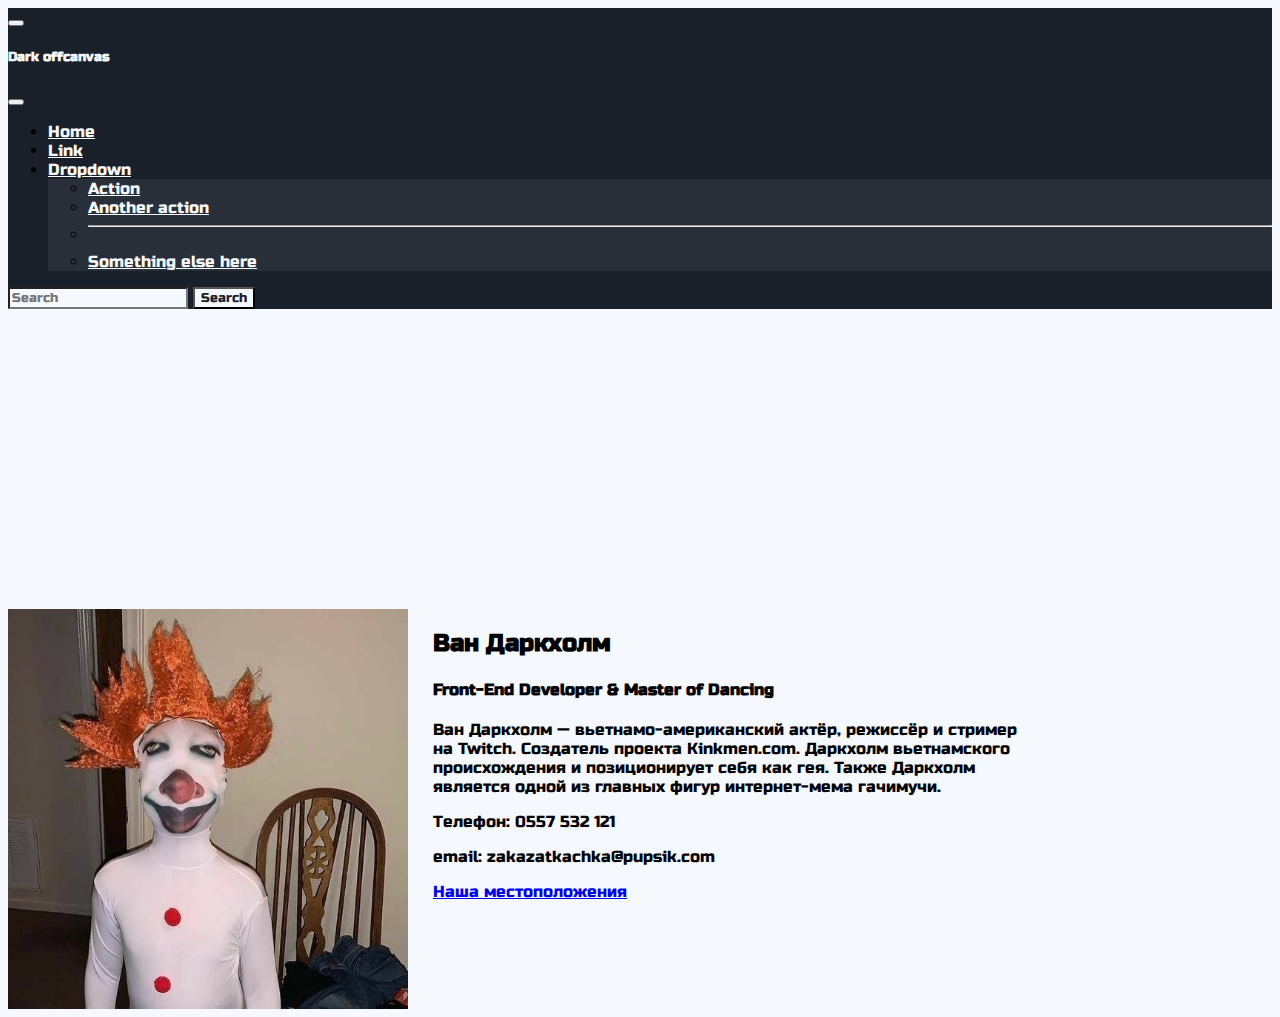
==== index.html @ 1dc6ce71 "first commit" ====
<!DOCTYPE html>
<html lang="en">
  <head>
    <meta charset="utf-8" />
    <meta name="viewport" content="width=device-width, initial-scale=1" />
    <title>Bootstrap demo</title>
    <link
      href="https://cdn.jsdelivr.net/npm/bootstrap@5.2.0/dist/css/bootstrap.min.css"
      rel="stylesheet"
      integrity="sha384-gH2yIJqKdNHPEq0n4Mqa/HGKIhSkIHeL5AyhkYV8i59U5AR6csBvApHHNl/vI1Bx"
      crossorigin="anonymous"
    />
    <link rel="preconnect" href="https://fonts.googleapis.com" />
    <link rel="preconnect" href="https://fonts.gstatic.com" crossorigin />
    <link
      href="https://fonts.googleapis.com/css2?family=Kanit:wght@600&display=swap"
      rel="stylesheet"
    />
    <link rel="preconnect" href="https://fonts.googleapis.com" />
    <link rel="preconnect" href="https://fonts.gstatic.com" crossorigin />
    <link
      href="https://fonts.googleapis.com/css2?family=Russo+One&display=swap"
      rel="stylesheet"
    />
    <link rel="stylesheet" href="./css/main.css" />
  </head>
  <body>
    <!-- navbar start -->
    <!-- Bootsrap start -->
    <div>
      <nav
        class="navbar navbar-dark fixed-top"
        style="background-color: #1a202a"
      >
        <div class="container-fluid">
          <a href="#"> </a>
          <button
            class="navbar-toggler"
            type="button"
            data-bs-toggle="offcanvas"
            data-bs-target="#offcanvasDarkNavbar"
            aria-controls="offcanvasDarkNavbar"
          >
            <span class="navbar-toggler-icon"></span>
          </button>
          <div
            class="offcanvas offcanvas-end"
            style="background-color: #1a202a"
            tabindex="-1"
            id="offcanvasDarkNavbar"
            aria-labelledby="offcanvasDarkNavbarLabel"
          >
            <div class="offcanvas-header">
              <h5
                class="offcanvas-title"
                id="offcanvasDarkNavbarLabel"
                style="color: #f5f8fd"
              >
                Dark offcanvas
              </h5>
              <button
                type="button"
                class="btn-close btn-close-white"
                data-bs-dismiss="offcanvas"
                aria-label="Close"
              ></button>
            </div>
            <div class="offcanvas-body">
              <ul class="navbar-nav justify-content-end flex-grow-1 pe-3">
                <li class="nav-item">
                  <a
                    class="nav-link active"
                    aria-current="page"
                    href="#"
                    style="color: #f5f8fd"
                    >Home</a
                  >
                </li>
                <li class="nav-item">
                  <a class="nav-link" href="#" style="color: #f5f8fd">Link</a>
                </li>
                <li class="nav-item dropdown">
                  <a
                    class="nav-link dropdown-toggle"
                    href="#"
                    role="button"
                    data-bs-toggle="dropdown"
                    aria-expanded="false"
                    style="color: #f5f8fd"
                  >
                    Dropdown
                  </a>
                  <ul class="dropdown-menu" style="background-color: #282f38">
                    <li>
                      <a class="dropdown-item" href="#" style="color: #f5f8fd"
                        >Action</a
                      >
                    </li>
                    <li>
                      <a class="dropdown-item" href="#" style="color: #f5f8fd"
                        >Another action</a
                      >
                    </li>
                    <li>
                      <hr class="dropdown-divider" />
                    </li>
                    <li>
                      <a class="dropdown-item" href="#" style="color: #f5f8fd"
                        >Something else here</a
                      >
                    </li>
                  </ul>
                </li>
              </ul>
              <form class="d-flex" role="search">
                <input
                  class="form-control me-2"
                  type="search"
                  placeholder="Search"
                  aria-label="Search"
                  style="background-color: #f5f8fd; color: #1a202a"
                />
                <button
                  class="btn btn-outline-light"
                  type="submit"
                  style="background-color: #f5f8fd; color: #1a202a"
                >
                  Search
                </button>
              </form>
            </div>
          </div>
        </div>
      </nav>
    </div>
    <!-- bootstrap end -->
    <!-- navbar end -->

    <!-- content start -->
    <!-- About me start -->
    <div class="container about__block-shadow">
      <div class="block__shadow-content shadow p-3 mb-5 bg-body rounded">
        <img
          id="shadow__content-img"
          src="./img/photo1659708751.jpeg"
          alt=""
          width="400vw"
        />
        <div class="shadow__content-element">
          <h2 class="content__element-text">Ван Даркхолм</h2>
          <h4 class="content__element-text">
            Front-End Developer & Master of Dancing
          </h4>
          <p class="content__element-text">
            Ван Даркхолм — вьетнамо-американский актёр, режиссёр и стример на
            Twitch. Создатель проекта Kinkmen.com. Даркхолм вьетнамского
            происхождения и позиционирует себя как гея. Также Даркхолм является
            одной из главных фигур интернет-мема гачимучи.
          </p>
          <p class="content__element-text">Телефон: 0557 532 121</p>
          <p class="content__element-text">email: zakazatkachka@pupsik.com</p>
          <a
            href="https://i.pinimg.com/originals/45/49/8d/45498d0c94602e5474f70105b670c310.jpg"
            class="content__element-text"
            target="_blank"
            >Наша местоположения</a
          >
          <!-- <p class="content__element-text">
            Приезжают две чукчи в Америку. Идут по улице и видят пожар в школе,
            один другому говорит: - Давай спасем детей! Ты представь - нас
            покажут по телику! Один поднимается на второй этаж, кидает детей
            вниз, а другой ловит. Первого, второго ловит, а третьего не ловит,
            друг в шоке: - Почему не ловишь!? - А нафига ты сгоревших кидаешь?
          </p> -->
          <a href="#"></a>
        </div>
      </div>
    </div>
    <!-- Abot me end -->
    <!-- content end -->
    <script
      src="https://cdn.jsdelivr.net/npm/bootstrap@5.2.0/dist/js/bootstrap.bundle.min.js"
      integrity="sha384-A3rJD856KowSb7dwlZdYEkO39Gagi7vIsF0jrRAoQmDKKtQBHUuLZ9AsSv4jD4Xa"
      crossorigin="anonymous"
    ></script>
  </body>
</html>
---- css/main.css ----
* {
  font-family: "Kanit", sans-serif;
  font-family: "Russo One", sans-serif;
}

body {
  background-color: #f5f8fd;
}

.about__block-shadow {
  width: 80vw;
  margin-top: 300px;
  display: flex;
}

.block__shadow-content {
  display: flex;
  flex-direction: row;
  justify-content: space-between;
}

.content__element-text {
  margin-left: 25px;
}
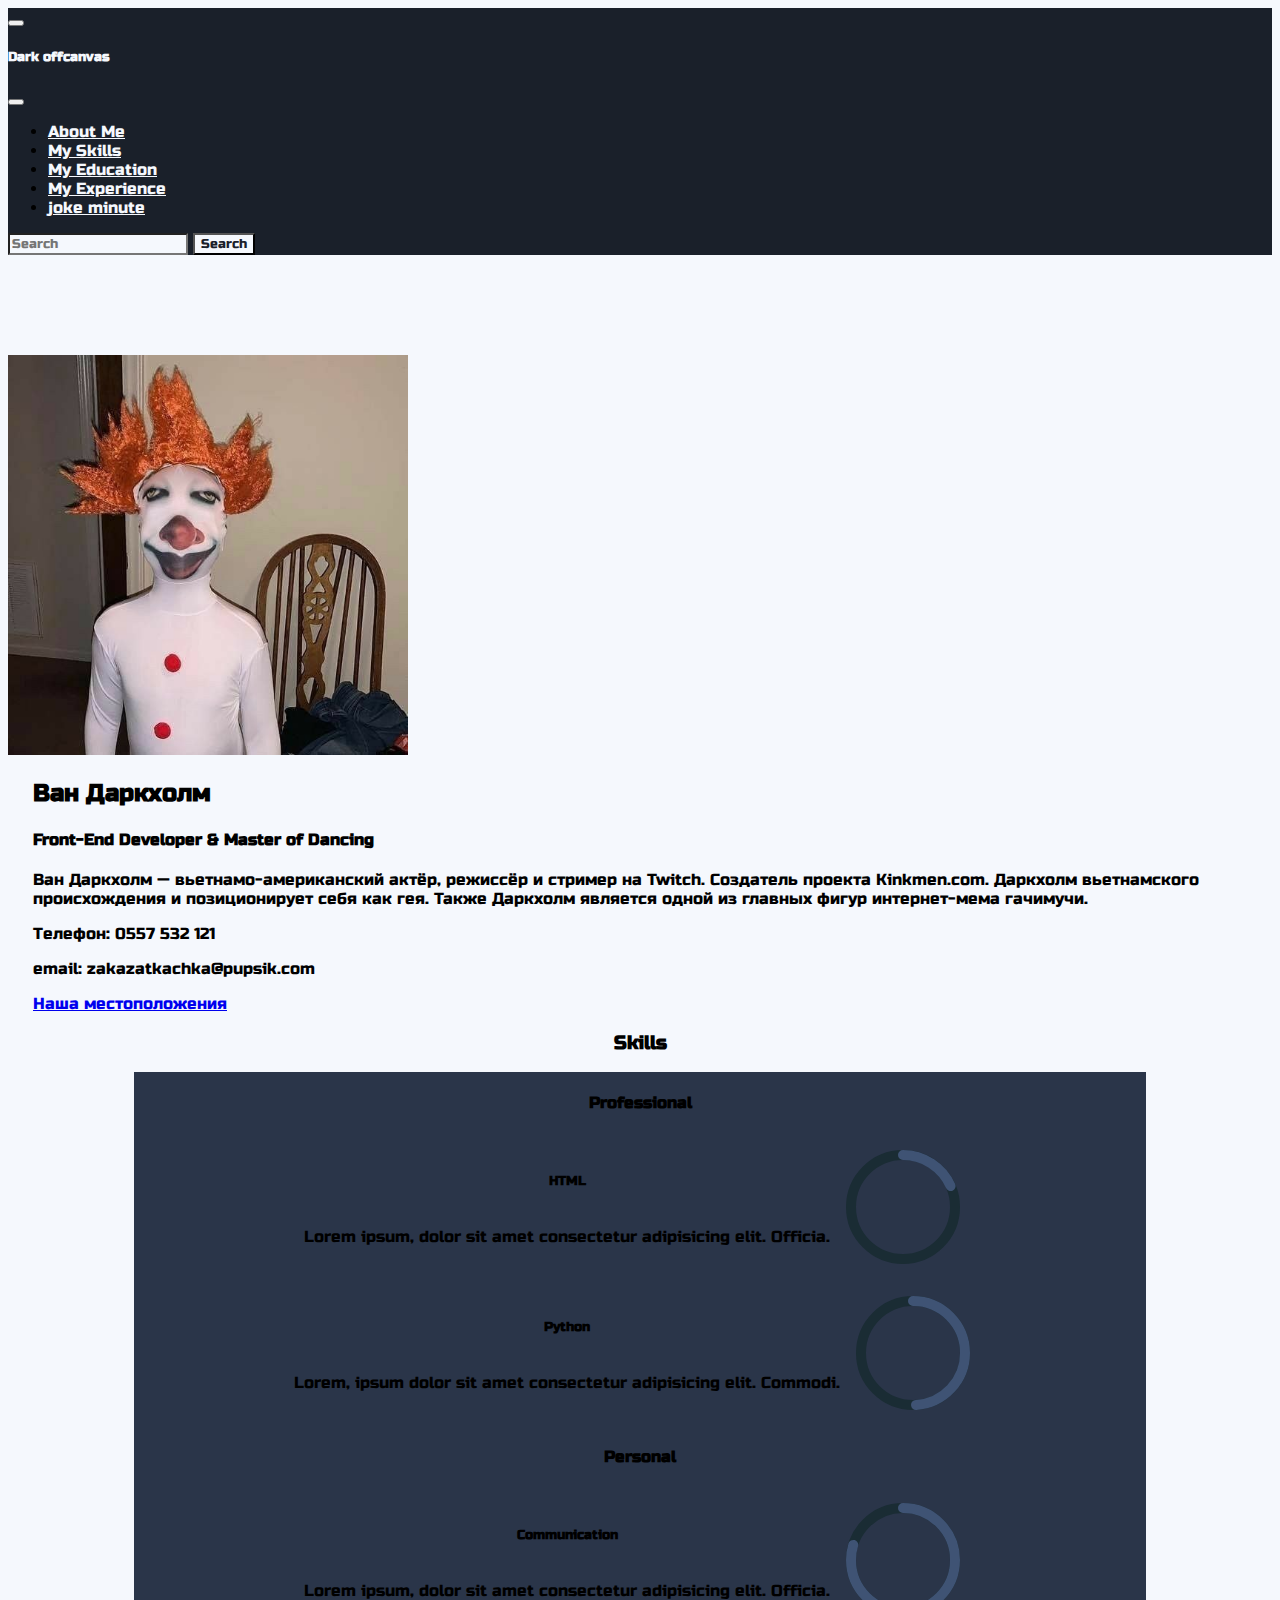
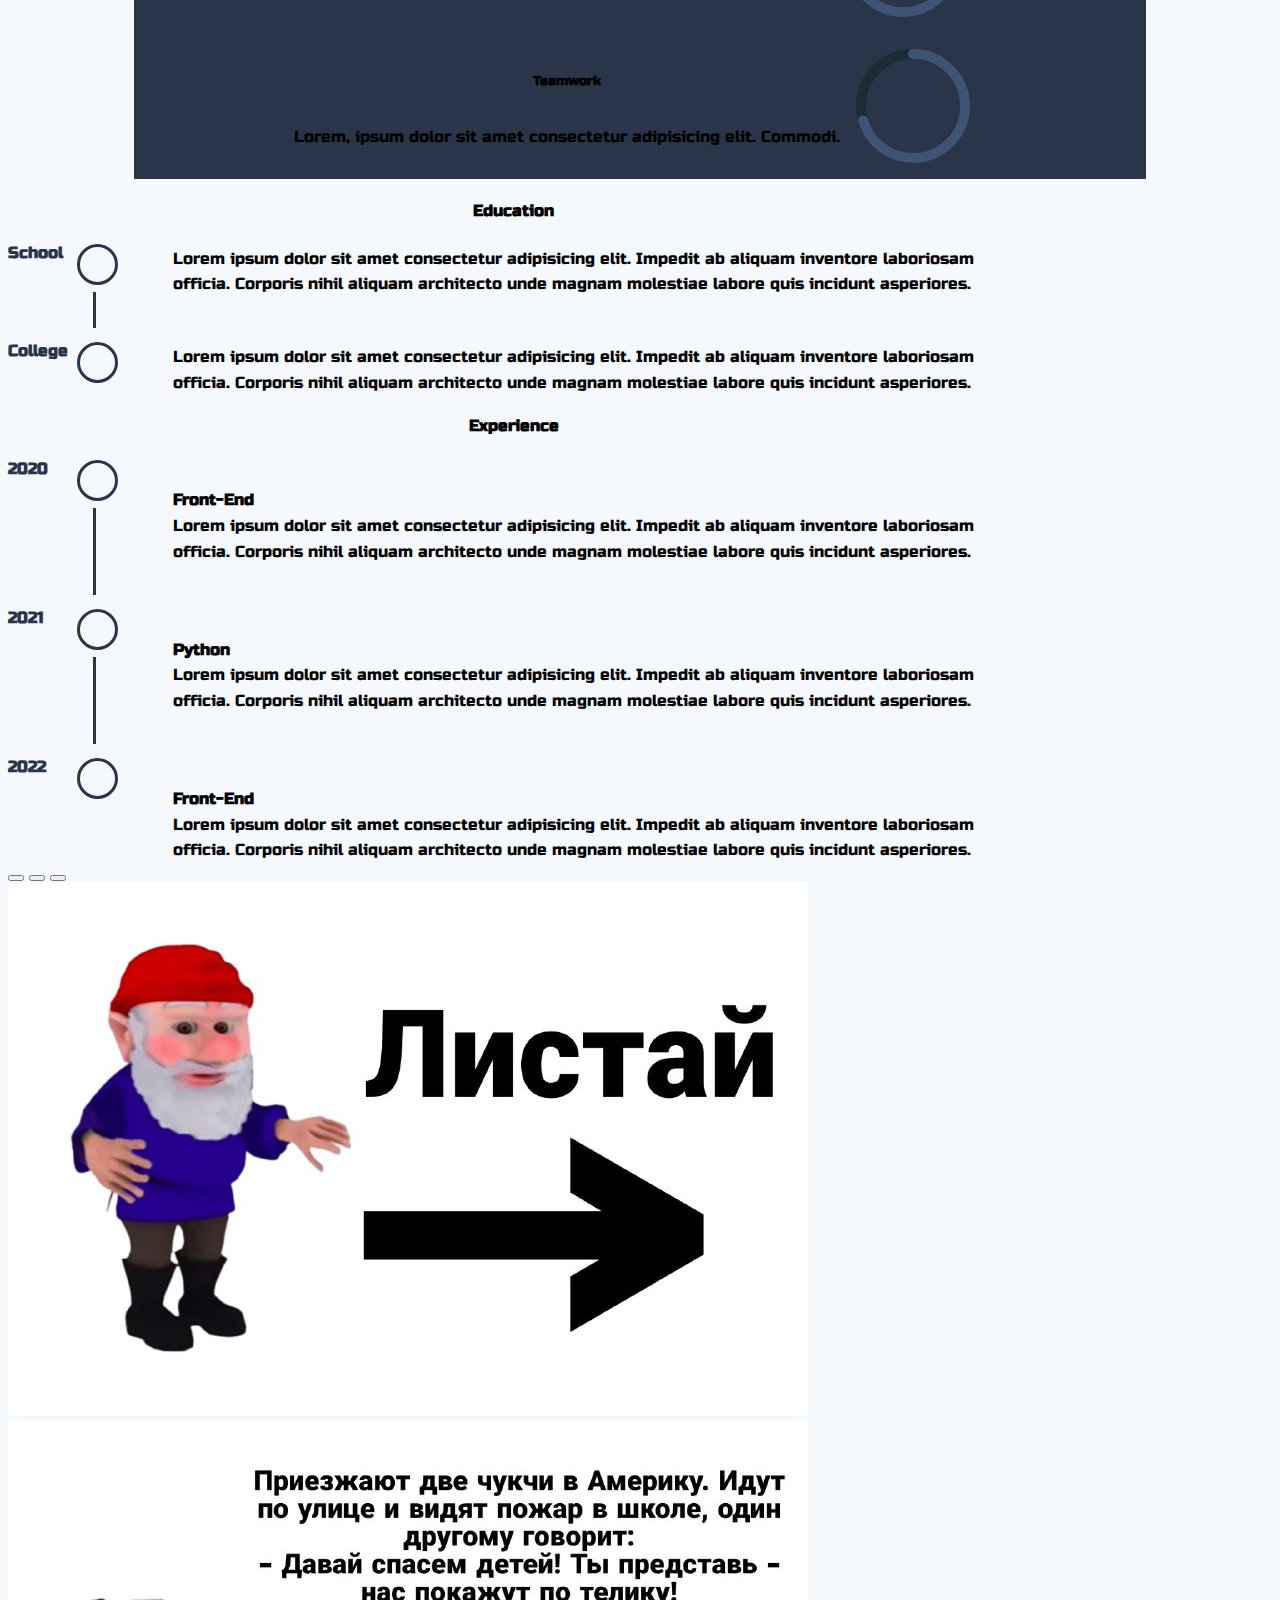
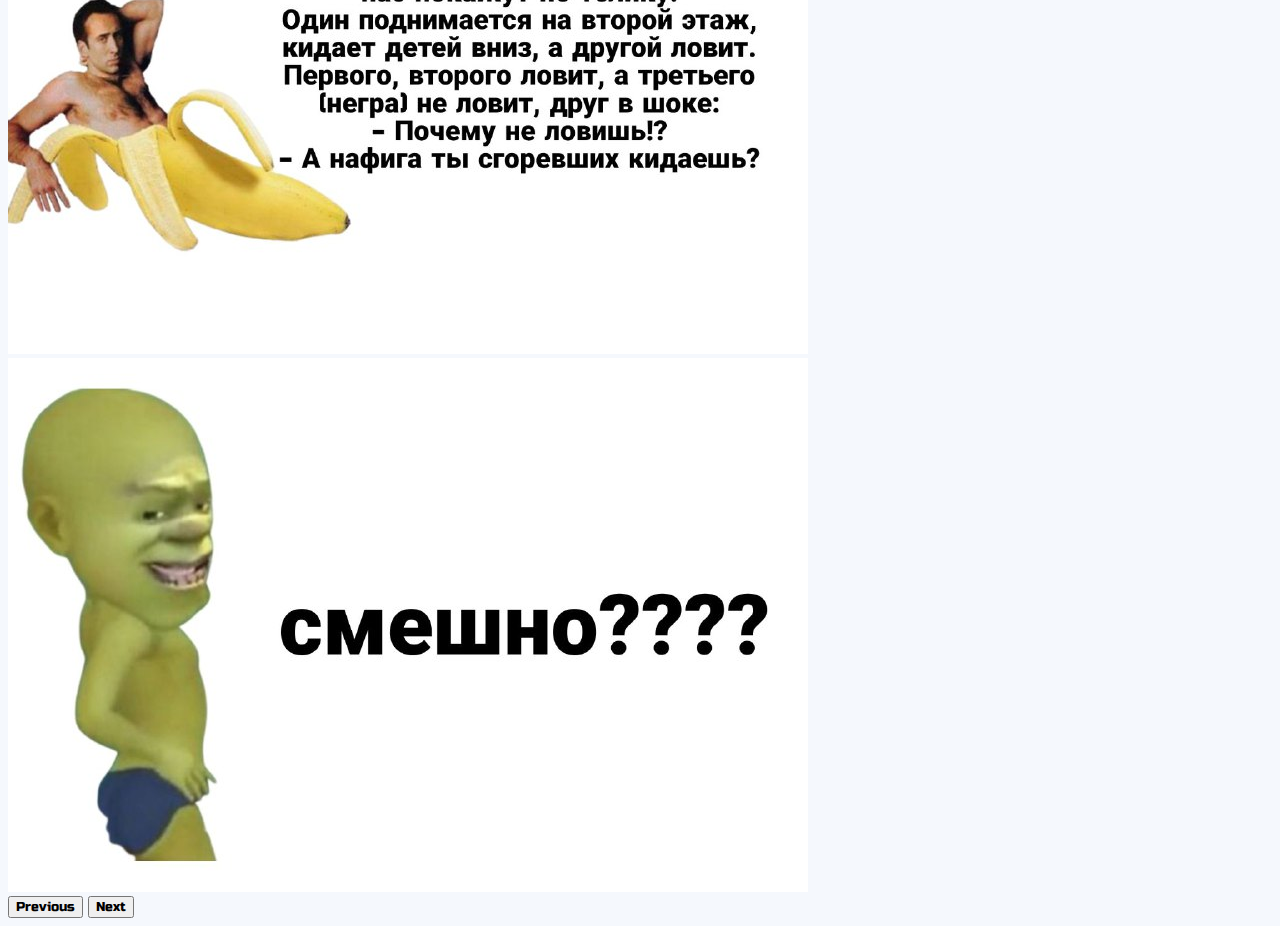
==== commit 75e86801: "second" ====
--- a/index.html
+++ b/index.html
@@ -67,49 +67,53 @@
             </div>
             <div class="offcanvas-body">
               <ul class="navbar-nav justify-content-end flex-grow-1 pe-3">
-                <li class="nav-item">
-                  <a
-                    class="nav-link active"
-                    aria-current="page"
-                    href="#"
-                    style="color: #f5f8fd"
-                    >Home</a
-                  >
-                </li>
-                <li class="nav-item">
-                  <a class="nav-link" href="#" style="color: #f5f8fd">Link</a>
-                </li>
-                <li class="nav-item dropdown">
-                  <a
-                    class="nav-link dropdown-toggle"
-                    href="#"
-                    role="button"
-                    data-bs-toggle="dropdown"
-                    aria-expanded="false"
-                    style="color: #f5f8fd"
-                  >
-                    Dropdown
-                  </a>
-                  <ul class="dropdown-menu" style="background-color: #282f38">
-                    <li>
-                      <a class="dropdown-item" href="#" style="color: #f5f8fd"
-                        >Action</a
-                      >
-                    </li>
-                    <li>
-                      <a class="dropdown-item" href="#" style="color: #f5f8fd"
-                        >Another action</a
-                      >
-                    </li>
-                    <li>
-                      <hr class="dropdown-divider" />
-                    </li>
-                    <li>
-                      <a class="dropdown-item" href="#" style="color: #f5f8fd"
-                        >Something else here</a
-                      >
-                    </li>
-                  </ul>
+                <!-- <li class="nav-item">
+                  <a
+                    class="nav-link active"
+                    aria-current="page"
+                    href="#about"
+                    style="color: #f5f8fd"
+                    >About us</a
+                  >
+                </li> -->
+                <li class="nav-item">
+                  <a class="nav-link" href="#" style="color: #f5f8fd" id="about">About Me</a>
+                </li>
+                <li class="nav-item">
+                  <a
+                    class="nav-link active"
+                    aria-current="page"
+                    href="#skill"
+                    style="color: #f5f8fd"
+                    >My Skills</a
+                  >
+                </li>
+                <li class="nav-item">
+                  <a
+                    class="nav-link active"
+                    aria-current="page"
+                    href="#edu"
+                    style="color: #f5f8fd"
+                    >My Education</a
+                  >
+                </li>
+                <li class="nav-item">
+                  <a
+                    class="nav-link active"
+                    aria-current="page"
+                    href="#exp"
+                    style="color: #f5f8fd"
+                    >My Experience</a
+                  >
+                </li>
+                <li class="nav-item">
+                  <a
+                    class="nav-link active"
+                    aria-current="page"
+                    href="#carouselExampleDark"
+                    style="color: #f5f8fd"
+                    >joke minute</a
+                  >
                 </li>
               </ul>
               <form class="d-flex" role="search">
@@ -138,8 +142,15 @@
 
     <!-- content start -->
     <!-- About me start -->
-    <div class="container about__block-shadow">
-      <div class="block__shadow-content shadow p-3 mb-5 bg-body rounded">
+    <div
+      class="container about__block-shadow"
+      style="margin-top: 100px"
+      width="80vw"
+      id="about"
+    >
+      <div
+        class="block__shadow-content shadow p-3 mb-5 bg-body rounded d-flex flex-row"
+      >
         <img
           id="shadow__content-img"
           src="./img/photo1659708751.jpeg"
@@ -147,6 +158,7 @@
           width="400vw"
         />
         <div class="shadow__content-element">
+          <!-- about card start -->
           <h2 class="content__element-text">Ван Даркхолм</h2>
           <h4 class="content__element-text">
             Front-End Developer & Master of Dancing
@@ -172,12 +184,185 @@
             вниз, а другой ловит. Первого, второго ловит, а третьего не ловит,
             друг в шоке: - Почему не ловишь!? - А нафига ты сгоревших кидаешь?
           </p> -->
+          <!-- About card end -->
           <a href="#"></a>
         </div>
       </div>
     </div>
     <!-- Abot me end -->
+
+    <!-- Skills start -->
+    <div class="block__skill mt-5" id="skill">
+      <h3 class="skill_text">Skills</h3>
+      <!-- first block start -->
+      <div class="skills_progress-block shadow mt-5 p-3 mb-5 bg-body rounded " >
+        <h4 class="progress__block-text">Professional</h4>
+        <div class="dashboard">
+          <div class="dashboard__bar">
+            <div class="bar__text">
+              <h5>HTML</h5>
+              <p>
+                Lorem ipsum, dolor sit amet consectetur adipisicing elit.
+                Officia.
+              </p>
+            </div>
+            <svg class="block__text-in">
+              <circle class="bg" cx="57" cy="57" r="52" />
+              <circle class="meter-1" cx="57" cy="57" r="52" />
+            </svg>
+          </div>
+          <div class="dashboard__bar">
+            <div class="bar__text">
+              <h5>Python</h5>
+              <p>
+                Lorem, ipsum dolor sit amet consectetur adipisicing elit.
+                Commodi.
+              </p>
+            </div>
+            <svg>
+              <circle class="bg" cx="57" cy="57" r="52" />
+              <circle class="meter-2" cx="57" cy="57" r="52" />
+            </svg>
+          </div>
+        </div>
+      </div>
+      <!-- first block end -->
+
+      <!-- second block start -->
+      <div class="skills_progress-block shadow p-3 mb-5 bg-body rounded">
+        <h4 class="progress__block-text">Personal</h4>
+        <div class="dashboard">
+          <div class="dashboard__bar">
+            <div class="bar__text">
+              <h5>Communication</h5>
+              <p>
+                Lorem ipsum, dolor sit amet consectetur adipisicing elit.
+                Officia.
+              </p>
+            </div>
+            <svg class="block__text-in">
+              <circle class="bg" cx="57" cy="57" r="52" />
+              <circle class="meter-3" cx="57" cy="57" r="52" />
+            </svg>
+          </div>
+          <div class="dashboard__bar">
+            <div class="bar__text">
+              <h5>Teamwork</h5>
+              <p>
+                Lorem, ipsum dolor sit amet consectetur adipisicing elit.
+                Commodi.
+              </p>
+            </div>
+            <svg>
+              <circle class="bg" cx="57" cy="57" r="52" />
+              <circle class="meter-4" cx="57" cy="57" r="52" />
+            </svg>
+          </div>
+        </div>
+      </div>
+    </div>
+    <!-- second block end -->
+
+    <!-- Skills end -->
+    <!-- Education start -->
+    <div class="container edu" id="edu">
+      <h4>Education</h4>
+      <ul class="timeline-holder">
+        <li class="timeline-event">
+          <span class="timeline-circle"></span>
+          <div class="timeline-event-content">
+            Lorem ipsum dolor sit amet consectetur adipisicing elit. Impedit ab
+            aliquam inventore laboriosam officia. Corporis nihil aliquam
+            architecto unde magnam molestiae labore quis incidunt asperiores.
+          </div>
+          <div class="timeline-event-date">School</div>
+        </li>
+        <li class="timeline-event">
+          <span class="timeline-circle"></span>
+          <div class="timeline-event-content">
+            Lorem ipsum dolor sit amet consectetur adipisicing elit. Impedit ab
+            aliquam inventore laboriosam officia. Corporis nihil aliquam
+            architecto unde magnam molestiae labore quis incidunt asperiores.
+          </div>
+          <div class="timeline-event-date">College</div>
+        </li>
+      </ul>
+    </div>
+    <!-- Education end -->
+
+    <!-- Experience start -->
+    <div class="container exp mt-5  " id="exp">
+      <h4>Experience</h4>
+      <ul class="timeline-holder mb-5">
+        <li class="timeline-event">
+          <span class="timeline-circle"></span>
+          <div class="timeline-event-content">
+            <br><b>Front-End</b></br>
+            Lorem ipsum dolor sit amet consectetur adipisicing elit. Impedit ab
+            aliquam inventore laboriosam officia. Corporis nihil aliquam
+            architecto unde magnam molestiae labore quis incidunt asperiores.
+          </div>
+          <div class="timeline-event-date">2020</div>
+        </li>
+        <li class="timeline-event">
+          <span class="timeline-circle"></span>
+          <div class="timeline-event-content">
+            <br><b>Python</b></br>
+            Lorem ipsum dolor sit amet consectetur adipisicing elit. Impedit ab
+            aliquam inventore laboriosam officia. Corporis nihil aliquam
+            architecto unde magnam molestiae labore quis incidunt asperiores.
+          </div>
+          <div class="timeline-event-date">2021</div>
+        </li>
+
+        <li class="timeline-event">
+          <span class="timeline-circle"></span>
+          <div class="timeline-event-content">
+            <br><b>Front-End</b></br>
+            Lorem ipsum dolor sit amet consectetur adipisicing elit. Impedit ab
+            aliquam inventore laboriosam officia. Corporis nihil aliquam
+            architecto unde magnam molestiae labore quis incidunt asperiores.
+          </div>
+          <div class="timeline-event-date">2022</div>
+        </li>
+      </ul>
+    </div>
+    <!-- experience end -->
+
     <!-- content end -->
+
+    <!--features start  -->
+    <div id="carouselExampleDark" class="features__start mt-5 container carousel carousel-dark slide" data-bs-ride="carousel">
+      <div class="carousel-indicators">
+        <button type="button" data-bs-target="#carouselExampleDark" data-bs-slide-to="0" class="active" aria-current="true" aria-label="Slide 1"></button>
+        <button type="button" data-bs-target="#carouselExampleDark" data-bs-slide-to="1" aria-label="Slide 2"></button>
+        <button type="button" data-bs-target="#carouselExampleDark" data-bs-slide-to="2" aria-label="Slide 3"></button>
+      </div>
+      <div class="carousel-inner">
+        <div class="carousel-item active" data-bs-interval="10000">
+          <img src="./img/97e0faad-51e5-4f26-b54e-705dd42e84b1.jpg" class="d-block w-100" alt="...">
+        </div>
+        <div class="carousel-item" data-bs-interval="2000">
+          <img src="./img/be3a4563-3e9e-40c6-9a29-5ff77102d9ec.jpg" class="d-block w-100" alt="...">
+        </div>
+        <div class="carousel-item">
+          <img src="./img/a1077f8d-ad22-4450-949c-2f5df0a47ed4.jpg" class="d-block w-100" alt="...">
+        </div>
+      </div>
+      <button class="carousel-control-prev" type="button" data-bs-target="#carouselExampleDark" data-bs-slide="prev">
+        <span class="carousel-control-prev-icon" aria-hidden="true"></span>
+        <span class="visually-hidden">Previous</span>
+      </button>
+      <button class="carousel-control-next" type="button" data-bs-target="#carouselExampleDark" data-bs-slide="next">
+        <span class="carousel-control-next-icon" aria-hidden="true"></span>
+        <span class="visually-hidden">Next</span>
+      </button>
+    </div>
+    <!-- features end -->
+
+    <!-- Hobby start -->
+
+    <!-- Hobby end  -->
     <script
       src="https://cdn.jsdelivr.net/npm/bootstrap@5.2.0/dist/js/bootstrap.bundle.min.js"
       integrity="sha384-A3rJD856KowSb7dwlZdYEkO39Gagi7vIsF0jrRAoQmDKKtQBHUuLZ9AsSv4jD4Xa"
--- a/css/main.css
+++ b/css/main.css
@@ -7,18 +7,243 @@
   background-color: #f5f8fd;
 }
 
-.about__block-shadow {
-  width: 80vw;
-  margin-top: 300px;
-  display: flex;
-}
-
-.block__shadow-content {
-  display: flex;
-  flex-direction: row;
-  justify-content: space-between;
-}
-
 .content__element-text {
   margin-left: 25px;
 }
+
+.block__skill {
+  display: flex;
+  flex-direction: column;
+  align-items: center;
+  align-content: center;
+}
+
+.skills_progress-block {
+  background-color: #2a3549;
+  width: 80%;
+}
+
+.progress__block-text {
+  display: flex;
+  justify-content: center;
+}
+
+.skill_text {
+  display: flex;
+  justify-content: center;
+}
+
+.dashboard {
+  display: flex;
+  flex-direction: column;
+  align-items: center;
+  align-content: center;
+}
+
+.dashboard__bar {
+  display: flex;
+  flex-direction: row;
+  align-content: center;
+  align-items: center;
+}
+
+.bar__text {
+  display: flex;
+  flex-direction: column;
+  align-items: center;
+  align-content: center;
+}
+
+svg {
+  width: 114px;
+  height: 114px;
+  margin: 1em;
+}
+
+.bg {
+  fill: none;
+  stroke-width: 10px;
+  stroke: #1a2c34;
+}
+
+[class^="meter-"] {
+  fill: none;
+  stroke-width: 10px;
+  stroke-linecap: round;
+  transform: rotate(-90deg);
+  transform-origin: 50% 50%;
+}
+
+.meter-1 {
+  stroke-dasharray: 360;
+  stroke-dashoffset: 300;
+  stroke: #3f5374;
+  animation: progress-1 1s ease-out;
+}
+.meter-2 {
+  stroke: #3f5374;
+  stroke-dasharray: 360;
+  stroke-dashoffset: 200;
+  animation: progress-2 0.75s ease-out;
+}
+
+.meter-3 {
+  stroke: #3f5374;
+  stroke-dasharray: 360;
+  stroke-dashoffset: 100;
+  animation: progress-3 0.75s ease-out;
+}
+
+.meter-4 {
+  stroke: #3f5374;
+  stroke-dasharray: 360;
+  stroke-dashoffset: 130;
+  animation: progress-4 0.75s ease-out;
+}
+
+.edu {
+  width: 80%;
+  display: flex;
+  flex-direction: column;
+  align-items: center;
+  align-content: center;
+}
+
+.exp {
+  width: 80%;
+  display: flex;
+  flex-direction: column;
+  align-items: center;
+  align-content: center;
+}
+
+ul.timeline-holder {
+  margin: 0;
+  padding: 0 0 0 55px;
+}
+
+span.timeline-circle {
+  position: absolute;
+  top: 0;
+  left: -30px;
+}
+
+span.timeline-circle:before {
+  content: "";
+  display: block;
+  width: 35px;
+  height: 35px;
+  border-radius: 90%;
+  border: 3px solid #2a3549;
+  position: absolute;
+  left: -16px;
+  top: 3px;
+  z-index: 1;
+  transition: 0.3s;
+}
+
+li.timeline-event {
+  margin: 0 0 42px 60px;
+  position: relative;
+  padding-top: 5px;
+  list-style: none;
+  transition: 0.3s;
+}
+
+li.timeline-event:hover {
+  color: #3f5374;
+}
+
+li.timeline-event:before {
+  content: "";
+  width: 3px;
+  height: calc(100% - 20px);
+  position: absolute;
+  background-color: #2a3549;
+  left: -30px;
+  top: 51px;
+}
+
+li.timeline-event:last-child:before {
+  display: none;
+}
+
+li.timeline-event:last-child {
+  margin-bottom: 0;
+}
+
+li.timeline-event span.timeline-circle:after {
+  content: "";
+  position: absolute;
+  width: 19px;
+  height: 19px;
+  left: -8px;
+  top: 11px;
+  border-radius: 90%;
+  background-color: #2a3549;
+  opacity: 0;
+  transition: opacity 0.3s;
+}
+
+li.timeline-event:hover span.timeline-circle:after {
+  opacity: 1;
+}
+
+.timeline-event-date {
+  position: absolute;
+  left: -115px;
+  top: 2px;
+  transition: 0.3s;
+  color: #2a3549;
+  font-weight: 700;
+}
+
+li.timeline-event:hover .timeline-event-date {
+  transform: translateX(-10px);
+}
+
+.timeline-event-content {
+  line-height: 160%;
+  text-align: left;
+  margin-left: 50px;
+}
+
+.features__start {
+  width: 70%;
+}
+
+@keyframes progress-1 {
+  from {
+    stroke-dashoffset: 360;
+  }
+  to {
+    stroke-dashoffset: 300;
+  }
+}
+
+@keyframes progress-2 {
+  from {
+    stroke-dashoffset: 360;
+  }
+  to {
+    stroke-dashoffset: 200;
+  }
+}
+
+@keyframes progress-3 {
+  from {
+    stroke-dashoffset: 360;
+  }
+  to {
+    stroke-dashoffset: 100;
+  }
+}
+
+@keyframes progress-4 {
+  from {
+    stroke-dashoffset: 360;
+  }
+  to {
+    stroke-dashoffset: 130;
+  }
+}
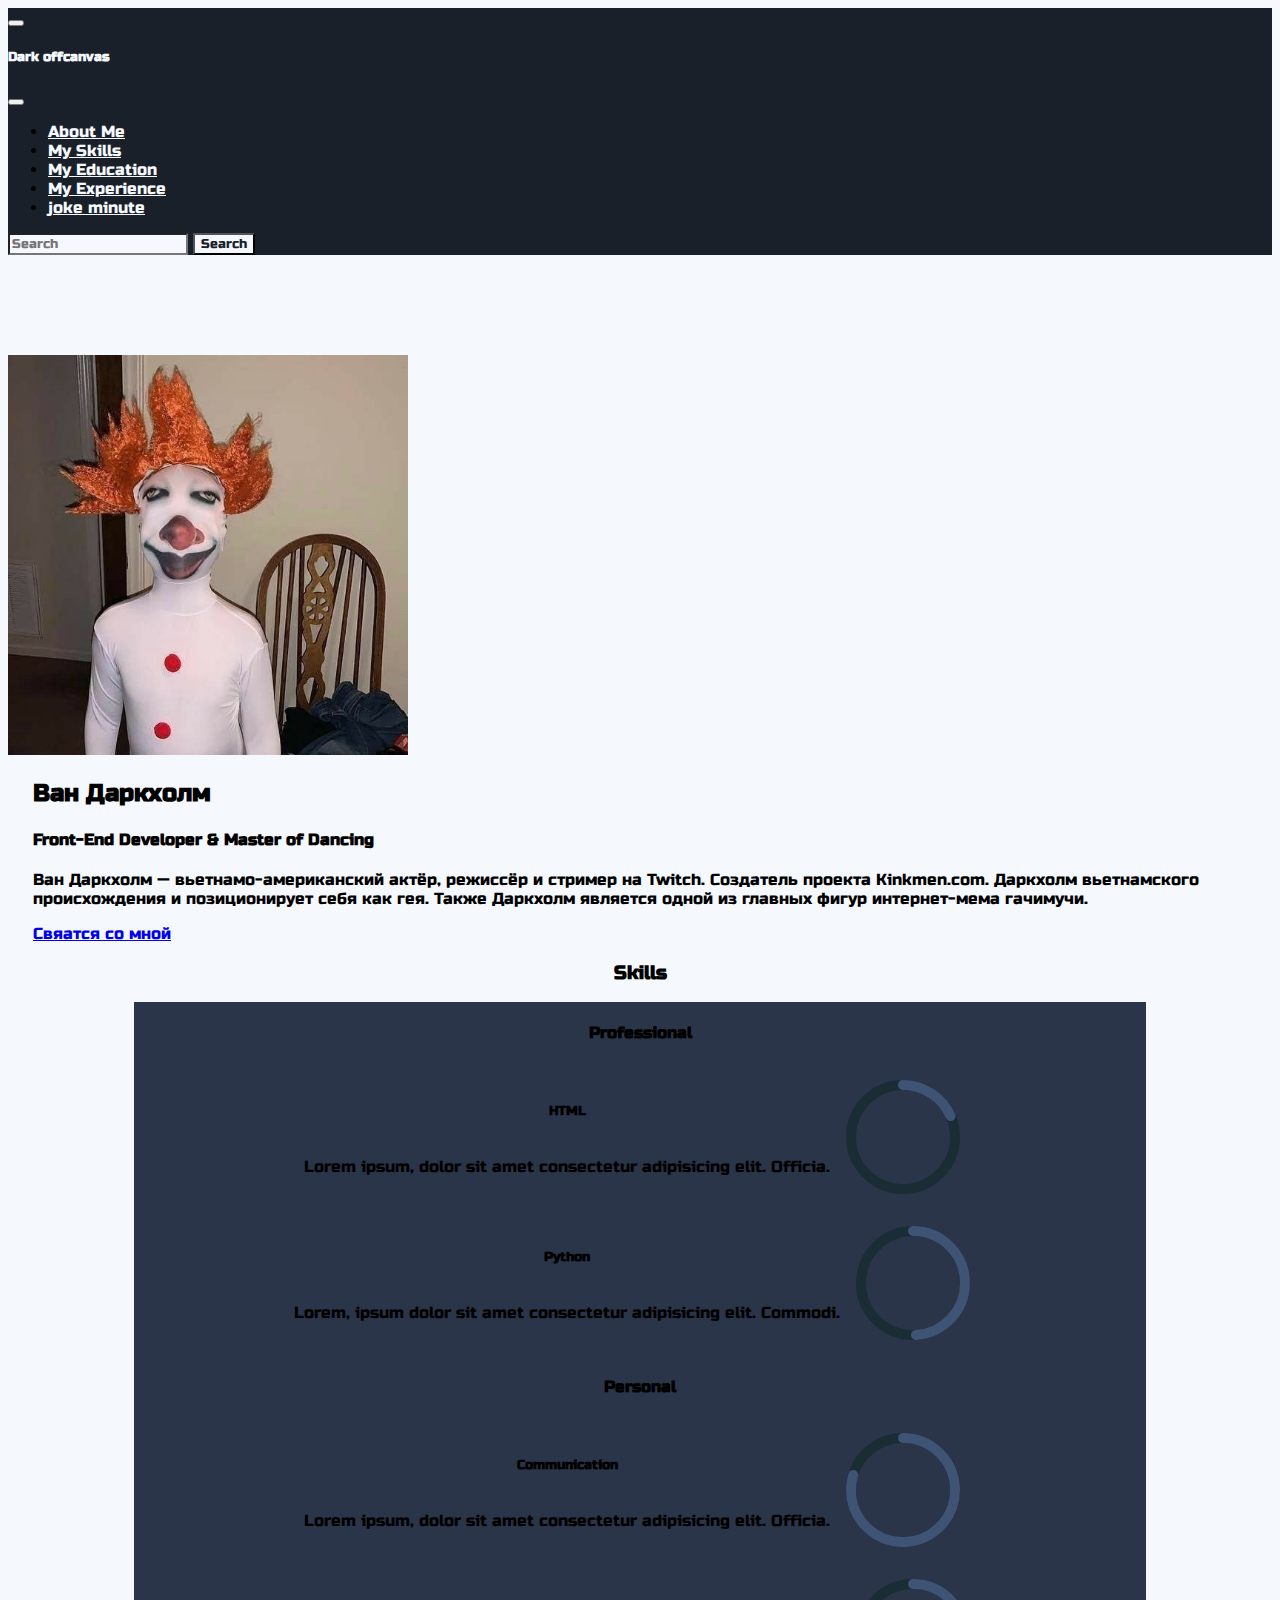
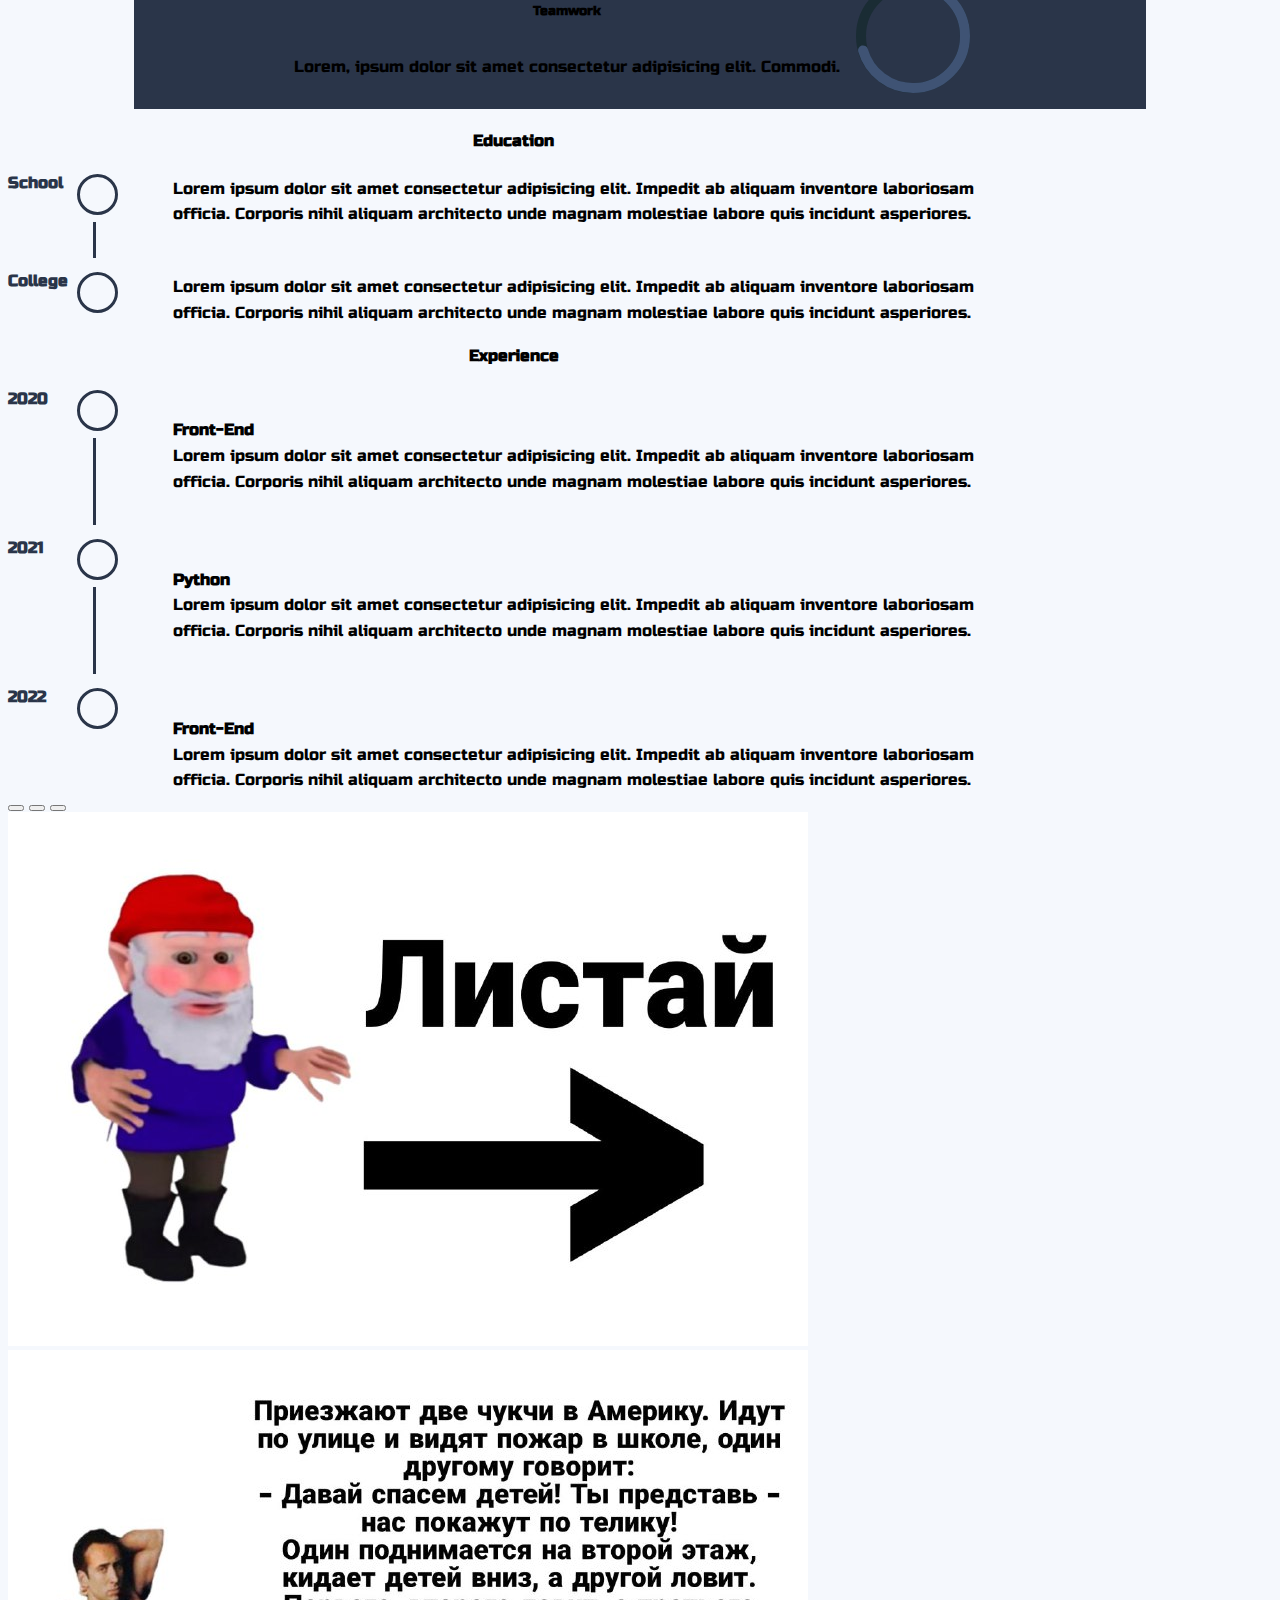
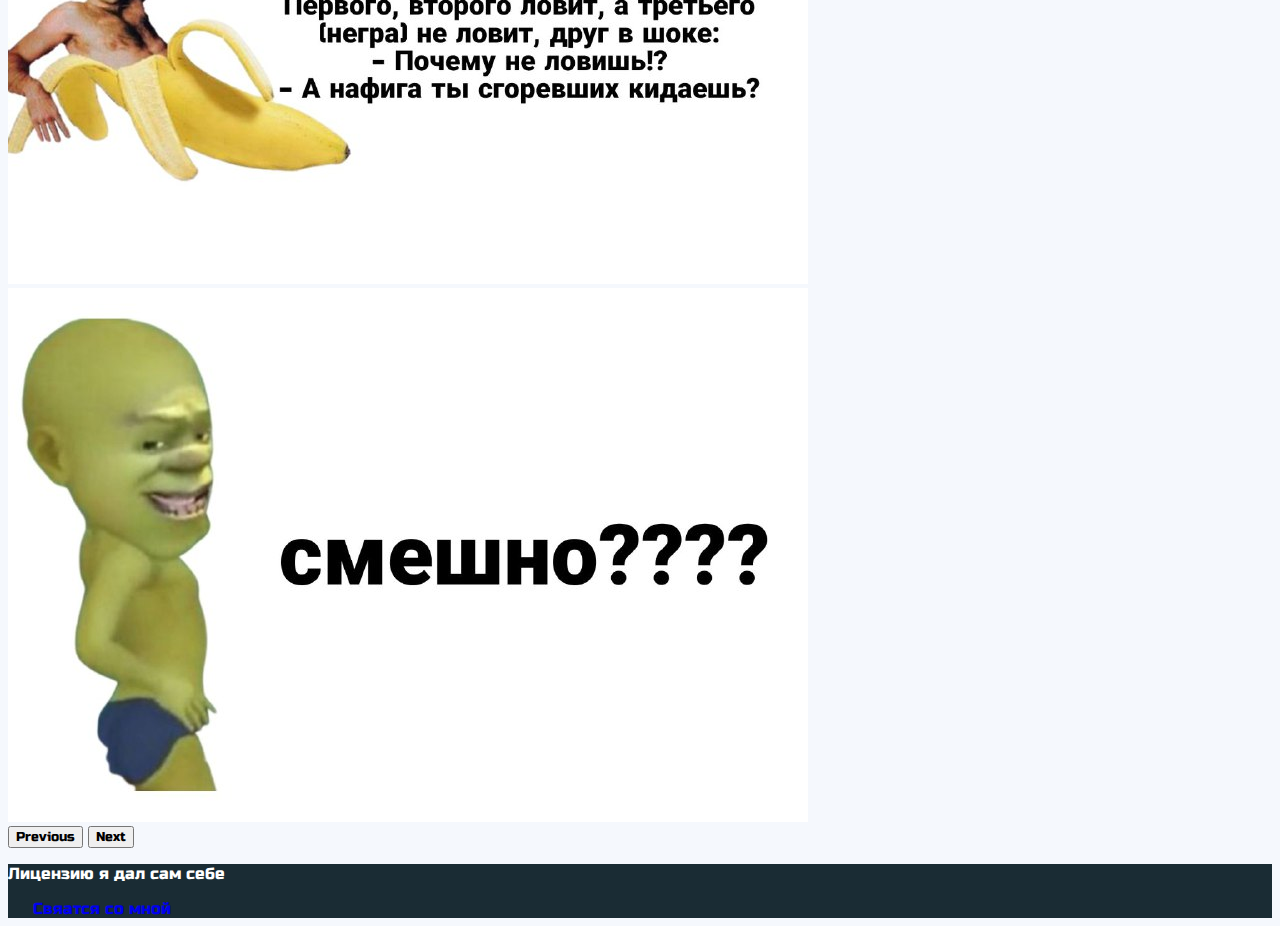
==== commit 7b3b5139: "second" ====
--- a/index.html
+++ b/index.html
@@ -169,14 +169,8 @@
             происхождения и позиционирует себя как гея. Также Даркхолм является
             одной из главных фигур интернет-мема гачимучи.
           </p>
-          <p class="content__element-text">Телефон: 0557 532 121</p>
-          <p class="content__element-text">email: zakazatkachka@pupsik.com</p>
-          <a
-            href="https://i.pinimg.com/originals/45/49/8d/45498d0c94602e5474f70105b670c310.jpg"
-            class="content__element-text"
-            target="_blank"
-            >Наша местоположения</a
-          >
+          <a  class="content__element-text" href="./info.html">Свяатся со мной</a>
+
           <!-- <p class="content__element-text">
             Приезжают две чукчи в Америку. Идут по улице и видят пожар в школе,
             один другому говорит: - Давай спасем детей! Ты представь - нас
@@ -233,7 +227,7 @@
         <h4 class="progress__block-text">Personal</h4>
         <div class="dashboard">
           <div class="dashboard__bar">
-            <div class="bar__text">
+            <div class="bar__text" id="bar2">
               <h5>Communication</h5>
               <p>
                 Lorem ipsum, dolor sit amet consectetur adipisicing elit.
@@ -360,9 +354,12 @@
     </div>
     <!-- features end -->
 
-    <!-- Hobby start -->
-
-    <!-- Hobby end  -->
+    <!-- footer start -->
+    <div class="d-flex flex-row footer__start">
+      <p style="color: #ffffff;">Лицензию я дал сам себе</p>
+      <a  style="text-decoration: none;" class="content__element-text" href="./info.html">Свяатся со мной</a>
+    </div>
+    <!-- footer end  -->
     <script
       src="https://cdn.jsdelivr.net/npm/bootstrap@5.2.0/dist/js/bootstrap.bundle.min.js"
       integrity="sha384-A3rJD856KowSb7dwlZdYEkO39Gagi7vIsF0jrRAoQmDKKtQBHUuLZ9AsSv4jD4Xa"
--- a/css/main.css
+++ b/css/main.css
@@ -212,6 +212,11 @@
   width: 70%;
 }
 
+.footer__start {
+  background-color: #1a2c34;
+  justify-content: space-between;
+}
+
 @keyframes progress-1 {
   from {
     stroke-dashoffset: 360;
@@ -247,3 +252,24 @@
     stroke-dashoffset: 130;
   }
 }
+
+@media all and (max-width: 768px) {
+  .bar__text {
+    max-width: 70%;
+  }
+}
+
+@media all and (max-width: 576px) {
+  .bar__text {
+    max-width: 50%;
+  }
+}
+
+@media all and (max-width: 320px) {
+  .bar__text {
+    max-width: 40%;
+  }
+  #bar2 {
+    flex-wrap: wrap;
+  }
+}
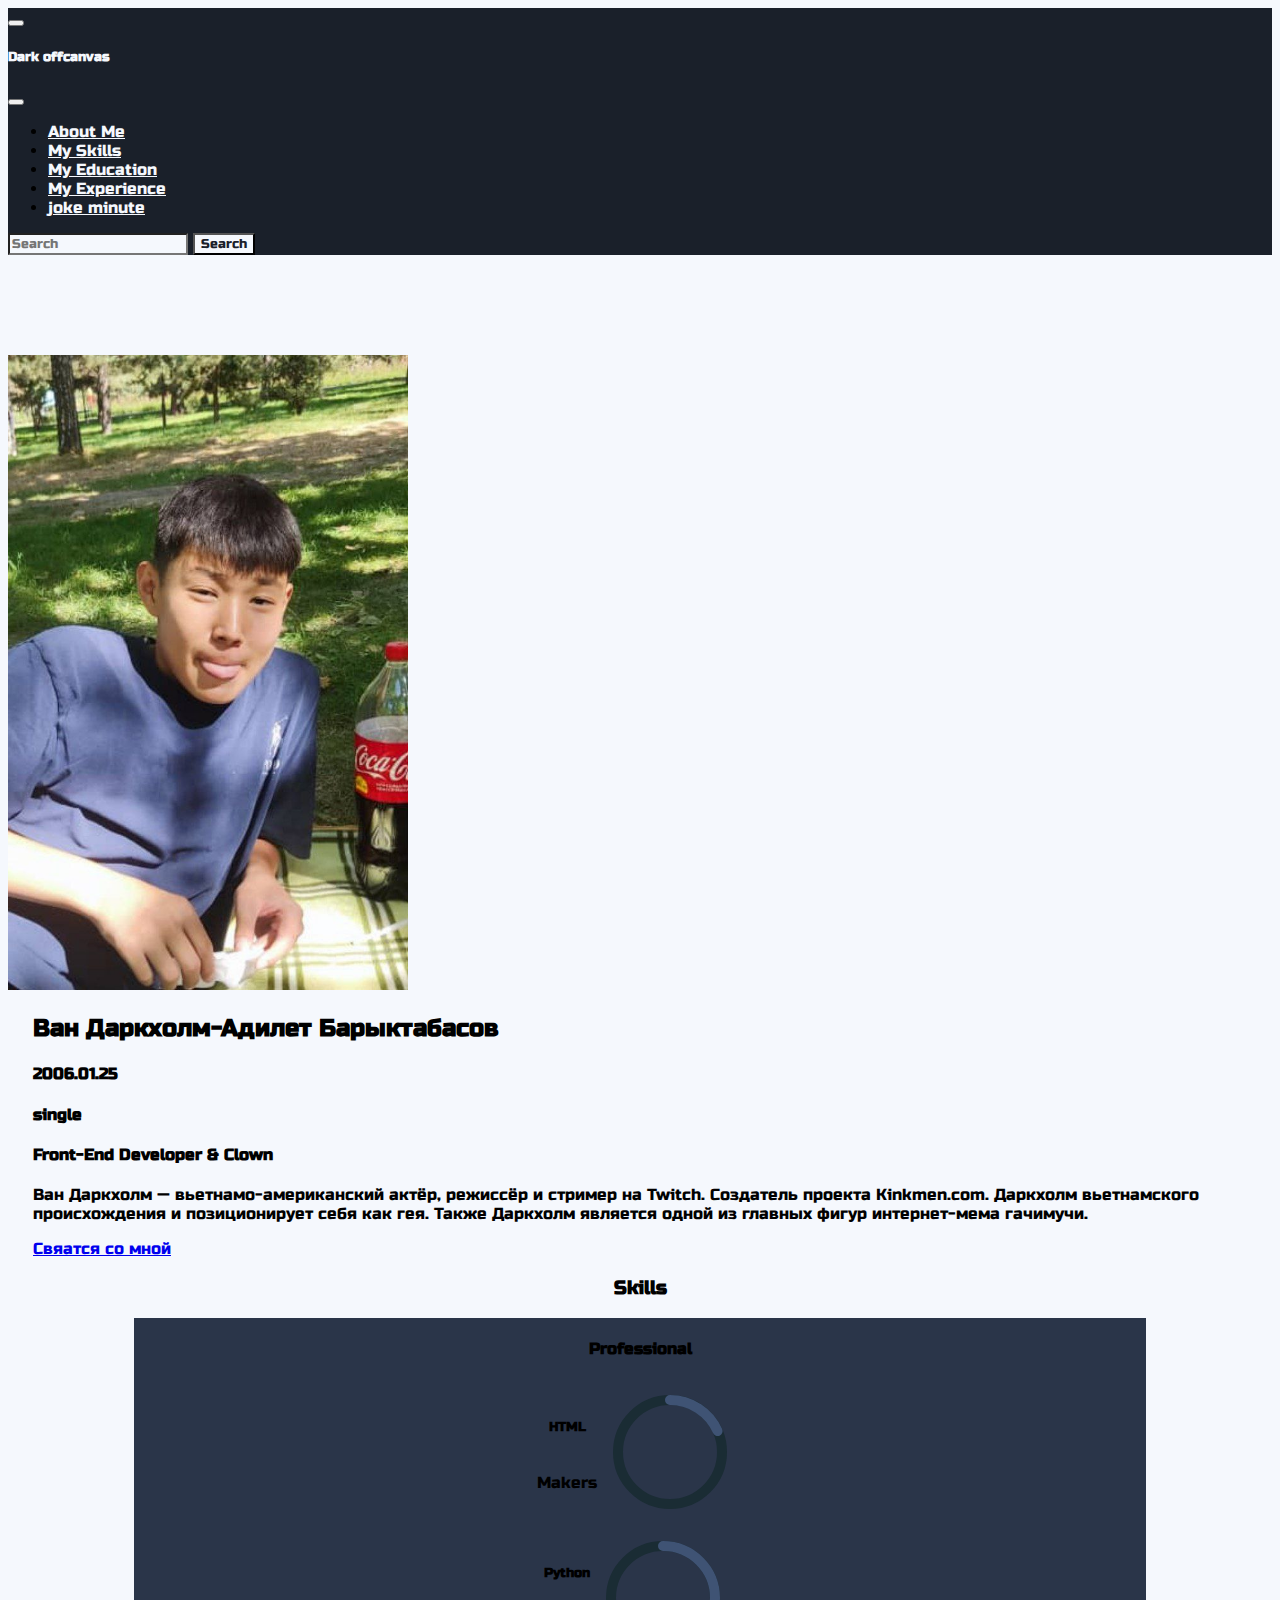
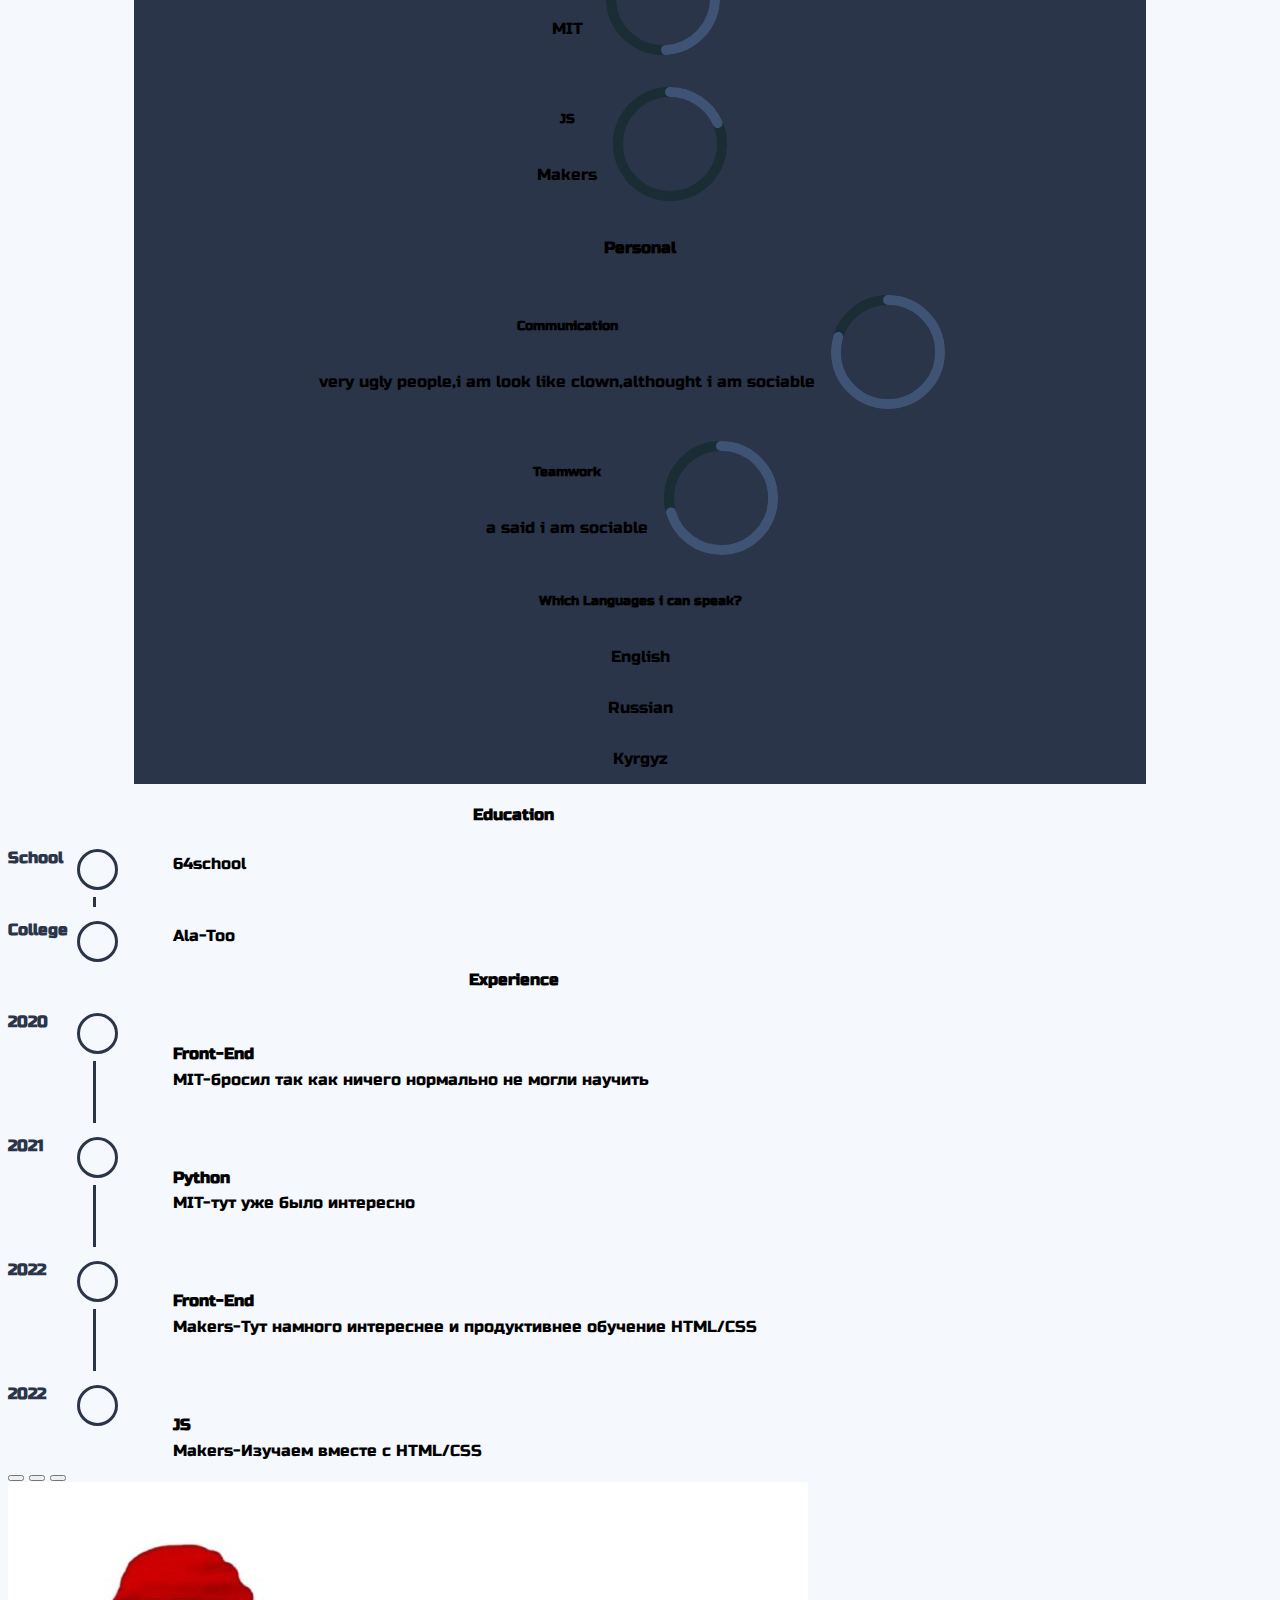
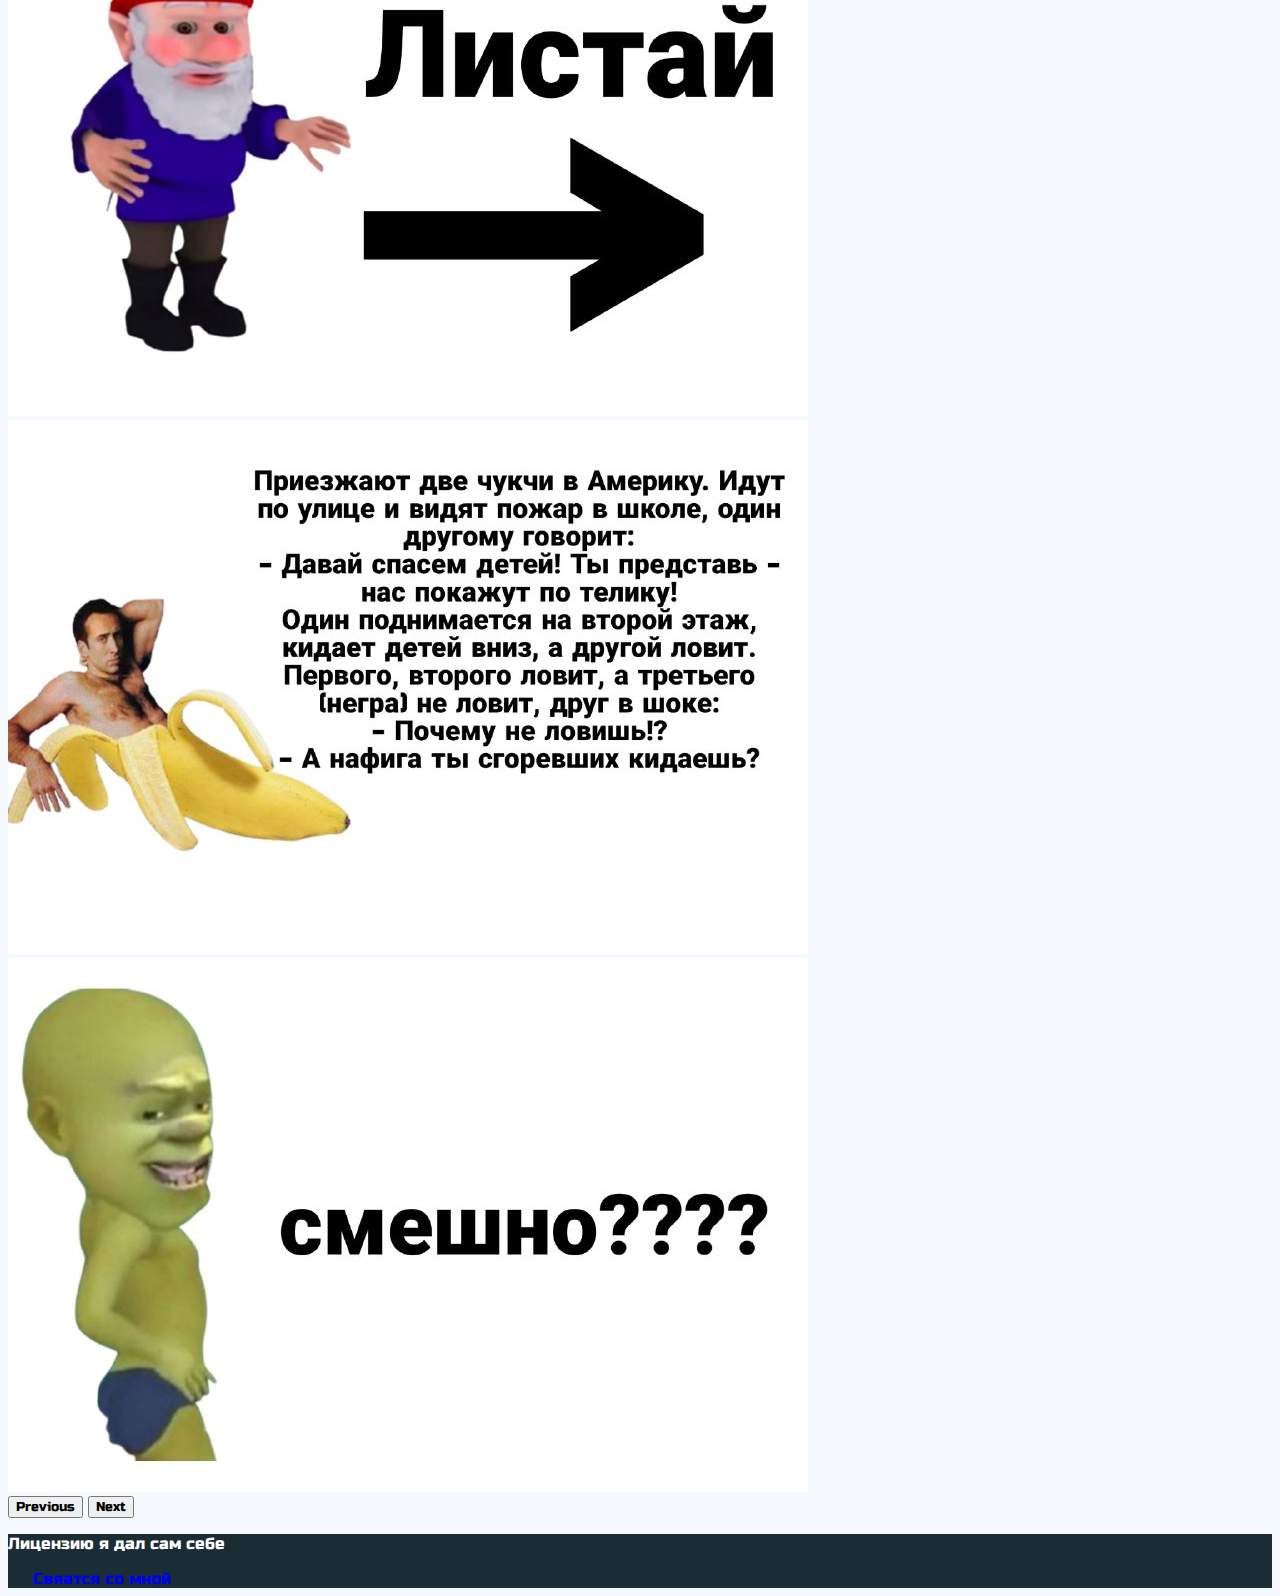
==== commit aae7a98e: "first commit" ====
--- a/index.html
+++ b/index.html
@@ -3,7 +3,7 @@
   <head>
     <meta charset="utf-8" />
     <meta name="viewport" content="width=device-width, initial-scale=1" />
-    <title>Bootstrap demo</title>
+    <title>Resume</title>
     <link
       href="https://cdn.jsdelivr.net/npm/bootstrap@5.2.0/dist/css/bootstrap.min.css"
       rel="stylesheet"
@@ -153,15 +153,18 @@
       >
         <img
           id="shadow__content-img"
-          src="./img/photo1659708751.jpeg"
+          src="./img/photo1664099807.jpeg"
           alt=""
           width="400vw"
         />
         <div class="shadow__content-element">
           <!-- about card start -->
-          <h2 class="content__element-text">Ван Даркхолм</h2>
+          <h2 class="content__element-text">Ван Даркхолм-Адилет Барыктабасов</h2>
+          <h4 class="content__element-text">2006.01.25</h4>
+          <h4 class="content__element-text">single</h4>
+
           <h4 class="content__element-text">
-            Front-End Developer & Master of Dancing
+            Front-End Developer & Clown 
           </h4>
           <p class="content__element-text">
             Ван Даркхолм — вьетнамо-американский актёр, режиссёр и стример на
@@ -196,8 +199,7 @@
             <div class="bar__text">
               <h5>HTML</h5>
               <p>
-                Lorem ipsum, dolor sit amet consectetur adipisicing elit.
-                Officia.
+                Makers
               </p>
             </div>
             <svg class="block__text-in">
@@ -209,13 +211,24 @@
             <div class="bar__text">
               <h5>Python</h5>
               <p>
-                Lorem, ipsum dolor sit amet consectetur adipisicing elit.
-                Commodi.
+                MIT 
               </p>
             </div>
             <svg>
               <circle class="bg" cx="57" cy="57" r="52" />
               <circle class="meter-2" cx="57" cy="57" r="52" />
+            </svg>
+          </div>
+          <div class="dashboard__bar">
+            <div class="bar__text">
+              <h5>JS</h5>
+              <p>
+                Makers
+              </p>
+            </div>
+            <svg class="block__text-in">
+              <circle class="bg" cx="57" cy="57" r="52" />
+              <circle class="meter-1" cx="57" cy="57" r="52" />
             </svg>
           </div>
         </div>
@@ -230,8 +243,7 @@
             <div class="bar__text" id="bar2">
               <h5>Communication</h5>
               <p>
-                Lorem ipsum, dolor sit amet consectetur adipisicing elit.
-                Officia.
+                very ugly people,i am look like clown,althought i am sociable 
               </p>
             </div>
             <svg class="block__text-in">
@@ -243,14 +255,22 @@
             <div class="bar__text">
               <h5>Teamwork</h5>
               <p>
-                Lorem, ipsum dolor sit amet consectetur adipisicing elit.
-                Commodi.
+                a said i am sociable
               </p>
             </div>
             <svg>
               <circle class="bg" cx="57" cy="57" r="52" />
               <circle class="meter-4" cx="57" cy="57" r="52" />
             </svg>
+          </div>
+          <div class="dashboard__bar">
+            <div class="bar__text">
+              <h5>Which Languages i can speak?</h5>
+              <p>English</p>
+              <p>Russian</p>
+              <p>Kyrgyz</p>
+
+            </div>
           </div>
         </div>
       </div>
@@ -260,23 +280,19 @@
     <!-- Skills end -->
     <!-- Education start -->
     <div class="container edu" id="edu">
-      <h4>Education</h4>
+      <h4 class="h4edu">Education</h4>
       <ul class="timeline-holder">
         <li class="timeline-event">
           <span class="timeline-circle"></span>
           <div class="timeline-event-content">
-            Lorem ipsum dolor sit amet consectetur adipisicing elit. Impedit ab
-            aliquam inventore laboriosam officia. Corporis nihil aliquam
-            architecto unde magnam molestiae labore quis incidunt asperiores.
+            64school
           </div>
           <div class="timeline-event-date">School</div>
         </li>
         <li class="timeline-event">
           <span class="timeline-circle"></span>
           <div class="timeline-event-content">
-            Lorem ipsum dolor sit amet consectetur adipisicing elit. Impedit ab
-            aliquam inventore laboriosam officia. Corporis nihil aliquam
-            architecto unde magnam molestiae labore quis incidunt asperiores.
+            Ala-Too
           </div>
           <div class="timeline-event-date">College</div>
         </li>
@@ -286,15 +302,13 @@
 
     <!-- Experience start -->
     <div class="container exp mt-5  " id="exp">
-      <h4>Experience</h4>
+      <h4 class="h4exp">Experience</h4>
       <ul class="timeline-holder mb-5">
         <li class="timeline-event">
           <span class="timeline-circle"></span>
           <div class="timeline-event-content">
             <br><b>Front-End</b></br>
-            Lorem ipsum dolor sit amet consectetur adipisicing elit. Impedit ab
-            aliquam inventore laboriosam officia. Corporis nihil aliquam
-            architecto unde magnam molestiae labore quis incidunt asperiores.
+            MIT-бросил так как ничего нормально не могли научить 
           </div>
           <div class="timeline-event-date">2020</div>
         </li>
@@ -302,9 +316,7 @@
           <span class="timeline-circle"></span>
           <div class="timeline-event-content">
             <br><b>Python</b></br>
-            Lorem ipsum dolor sit amet consectetur adipisicing elit. Impedit ab
-            aliquam inventore laboriosam officia. Corporis nihil aliquam
-            architecto unde magnam molestiae labore quis incidunt asperiores.
+            MIT-тут уже было интересно
           </div>
           <div class="timeline-event-date">2021</div>
         </li>
@@ -313,9 +325,16 @@
           <span class="timeline-circle"></span>
           <div class="timeline-event-content">
             <br><b>Front-End</b></br>
-            Lorem ipsum dolor sit amet consectetur adipisicing elit. Impedit ab
-            aliquam inventore laboriosam officia. Corporis nihil aliquam
-            architecto unde magnam molestiae labore quis incidunt asperiores.
+            Makers-Тут намного интереснее и продуктивнее обучение HTML/CSS
+          </div>
+          <div class="timeline-event-date">2022</div>
+        </li>
+        
+        <li class="timeline-event">
+          <span class="timeline-circle"></span>
+          <div class="timeline-event-content">
+            <br><b>JS</b></br>
+            Makers-Изучаем вместе с HTML/CSS
           </div>
           <div class="timeline-event-date">2022</div>
         </li>
--- a/css/main.css
+++ b/css/main.css
@@ -105,18 +105,28 @@
   width: 80%;
   display: flex;
   flex-direction: column;
-  align-items: center;
-  align-content: center;
-}
+  
+}
+
+.h4edu {
+  /* margin-left: 34vw; */
+  text-align: center;
+}
+/* .timeline-holder {
+  
+} */
 
 .exp {
   width: 80%;
-  display: flex;
-  flex-direction: column;
-  align-items: center;
-  align-content: center;
-}
-
+  /* display: flex;
+  flex-direction: column; */
+  /* align-items: center;
+  align-content: center; */
+}
+
+.h4exp {
+  text-align: center;
+}
 ul.timeline-holder {
   margin: 0;
   padding: 0 0 0 55px;
